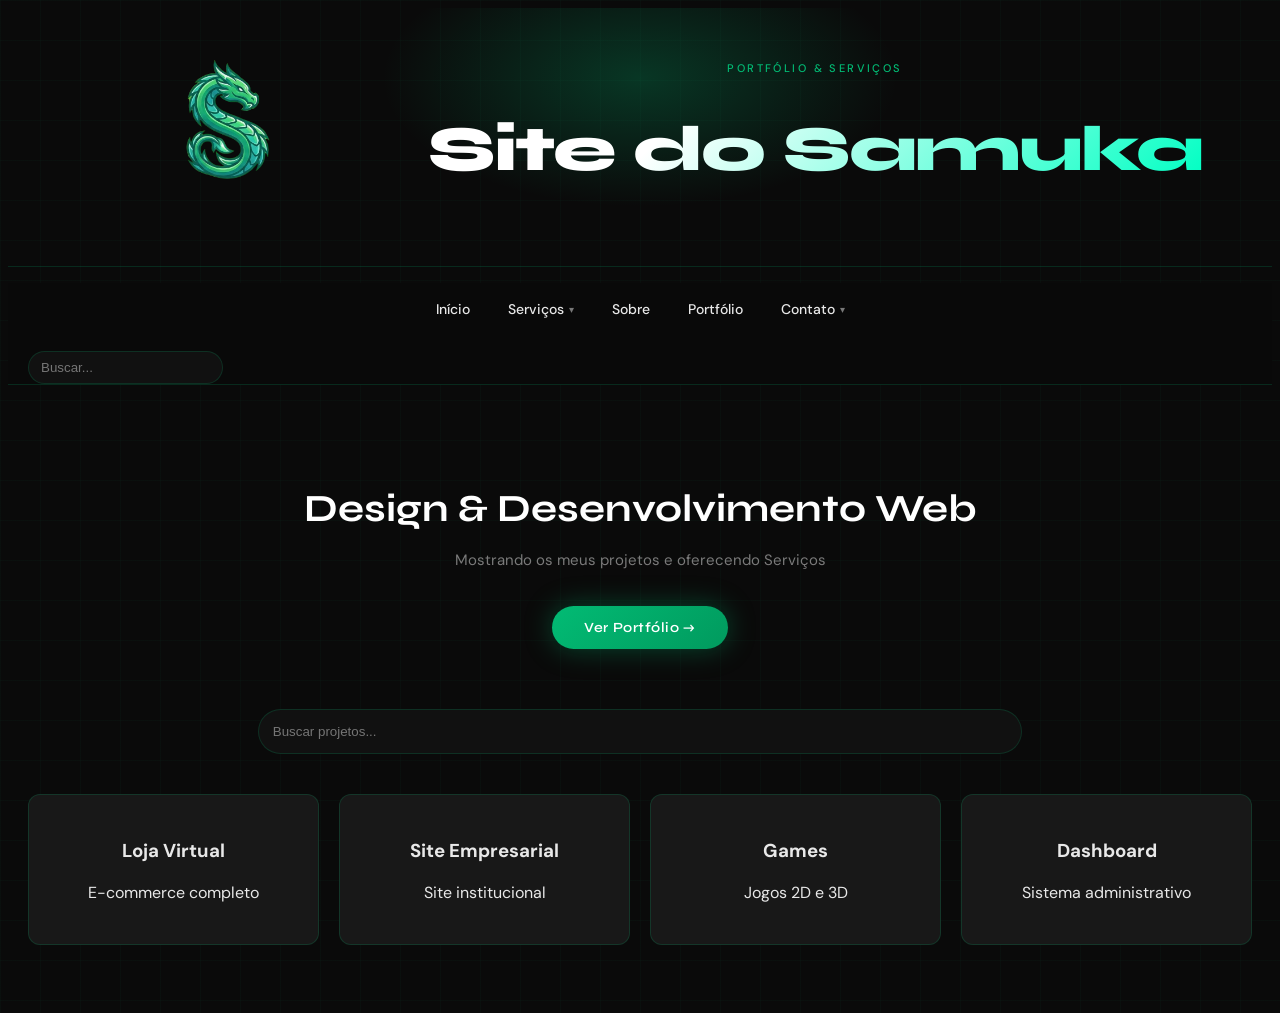
==== Index.html @ f38a070e "Primeiro commit" ====
<!DOCTYPE html>
<html lang="pt-BR">
<head>
  <meta charset="UTF-8">
  <meta name="viewport" content="width=device-width, initial-scale=1.0">
  <title>Site do Samuka</title>
  <link rel="preconnect" href="https://fonts.googleapis.com">
  <link rel="preconnect" href="https://fonts.gstatic.com" crossorigin>
  <link href="https://fonts.googleapis.com/css2?family=Syne:wght@400;600;700;800&family=DM+Sans:wght@300;400;500&display=swap" rel="stylesheet">
  <link rel="stylesheet" href="Frontend.css">
  </head>
<body>
 

<header class="header">
  <div class="header-content">
    <img src="Dragon.png" alt="Logo do site" class="logo">
    
    <div>
      <p class="header-label">Portfólio &amp; Serviços</p>
      <h1>Site do Samuka</h1>
    </div>
  </div>
</header>

<nav aria-label="Menu principal">
  <ul>
 
    <li>
      <a href="teste.html">Início</a>
    </li>
 
    <li class="has-sub">
      <a href="#">Serviços</a>
      <ul class="dropdown" role="menu">
        <li><a href="#" role="menuitem"><span class="icon">🎨</span> Web Design</a></li>
        <li><a href="#" role="menuitem"><span class="icon">⚙️</span> Desenvolvimento</a></li>
        <li><a href="#" role="menuitem"><span class="icon">📈</span> SEO</a></li>
      </ul>
    </li>
 
    <li>
      <a href="#">Sobre</a>
    </li>
 
    <li>
      <a href="#">Portfólio</a>
    </li>
 
    <li class="has-sub">
      <a href="#">Contato</a>
      <ul class="dropdown" role="menu">
        <li><a href="tel:+55 (47)98482-1942" role="menuitem"><span class="icon">📞</span> Telefone</a></li>
        <li><a href="mailto: samuelvs186@gmail.com" role="menuitem"><span class="icon">✉️</span> E-mail</a></li>
        <div class="divider"></div>
        <li><a href="https://wa.me/" target="_blank" rel="noopener" role="menuitem"><span class="icon">💬</span> WhatsApp</a></li>
        <li><a href="https://instagram.com/" target="_blank" rel="noopener" role="menuitem"><span class="icon">📸</span> Instagram</a></li>
        <li><a href="https://linkedin.com/" target="_blank" rel="noopener" role="menuitem"><span class="icon">💼</span> LinkedIn</a></li>
        <li><a href="https://t.me/" target="_blank" rel="noopener" role="menuitem"><span class="icon">✈️</span> Telegram</a></li>
      </ul>
    </li>
 
  </ul>
  <li class="search-box">
  <input type="text" placeholder="Buscar...">
</li>
</nav>
 

<section class="hero">
  <h2>Design &amp; Desenvolvimento Web</h2>
  <p>Mostrando os meus projetos e oferecendo Serviços</p>
  <a href="#" class="hero-btn">Ver Portfólio →</a>
</section>
 
<section class="portfolio">

  <input type="text" id="searchInput" placeholder="Buscar projetos...">

  <div class="grid">

    <div class="card" data-name="site loja ecommerce">
      <h3>Loja Virtual</h3>
      <p>E-commerce completo</p>
    </div>

    <div class="card" data-name="site institucional empresa">
      <h3>Site Empresarial</h3>
      <p>Site institucional</p>
    </div>

    <div class="card" data-name="landing page marketing">
      <h3>Games</h3>
      <p>Jogos 2D e 3D</p>
    </div>

    <div class="card" data-name="app dashboard sistema">
      <h3>Dashboard</h3>
      <p>Sistema administrativo</p>
    </div>

  </div>

</section>
<script src="Backend.js"></script>
</body>
</html>
---- Frontend.css ----
::before, *::after {
      box-sizing: border-box;
      margin: 0;
      padding: 0;
    }
 
    :root {
      --green:       #02bb74;
      --green-light: #00ffc3;
      --green-dark:  #019a5e;
      --bg:          #0a0a0a;
      --surface:     #111111;
      --surface2:    #181818;
      --border:      rgba(2,187,116,0.18);
      --text:        #e8e8e8;
      --muted:       #7a7a7a;
    }
 
    html { scroll-behavior: smooth; }
 
    body {
      background-color: var(--bg);
      color: var(--text);
      font-family: 'DM Sans', sans-serif;
      min-height: 100vh;
      /* subtle grid texture */
      background-image:
        linear-gradient(rgba(2,187,116,0.03) 1px, transparent 1px),
        linear-gradient(90deg, rgba(2,187,116,0.03) 1px, transparent 1px);
      background-size: 40px 40px;
    }
 
    
    header {
      position: relative;
      padding: 52px 40px 44px;
      text-align: center;
      overflow: hidden;
      border-bottom: 1px solid var(--border);
    }
 
    
    header::before {
      content: '';
      position: absolute;
      top: -60px; left: 50%;
      transform: translateX(-50%);
      width: 520px; height: 260px;
      background: radial-gradient(ellipse, rgba(2,187,116,0.25) 0%, transparent 70%);
      pointer-events: none;
    }
 
    .header-label {
      font-family: 'DM Sans', sans-serif;
      font-size: 11px;
      font-weight: 500;
      letter-spacing: 0.22em;
      text-transform: uppercase;
      color: var(--green);
      margin-bottom: 12px;
      opacity: 0;
      animation: fadeUp 0.6s ease forwards 0.1s;
    }
 
    header h1 {
      font-family: 'Syne', sans-serif;
      font-size: clamp(2.4rem, 6vw, 4rem);
      font-weight: 800;
      line-height: 1;
      letter-spacing: -0.03em;
      background: linear-gradient(135deg, #fff 30%, var(--green-light));
      -webkit-background-clip: text;
      -webkit-text-fill-color: transparent;
      background-clip: text;
      opacity: 0;
      animation: fadeUp 0.7s ease forwards 0.25s;
    }
    .header {
  text-align: center;
  padding: 20px;
}

.header-content {
  display: grid;
  grid-template-columns: 1fr auto 1fr;
  align-items: center;
}


.logo {
  justify-self: start;
  width: 400px; 
}


.text {
  text-align: center;
  justify-self: center;
}


.logo:hover {
  transform: scale(1.1) rotate(-2deg);
}
 
    
    nav {
      position: sticky;
      top: 0;
      z-index: 100;
      background: rgba(10,10,10,0.85);
      backdrop-filter: blur(16px);
      -webkit-backdrop-filter: blur(16px);
      border-bottom: 1px solid var(--border);
    }
 
    nav > ul {
      list-style: none;
      display: flex;
      justify-content: center;
      flex-wrap: wrap;
      gap: 2px;
      padding: 6px 16px;
    }
 
    nav > ul > li {
      position: relative;
    }
 
    nav > ul > li > a {
      display: flex;
      align-items: center;
      gap: 5px;
      padding: 11px 18px;
      color: var(--text);
      text-decoration: none;
      font-family: 'DM Sans', sans-serif;
      font-size: 14px;
      font-weight: 500;
      border-radius: 8px;
      transition: background 0.2s, color 0.2s;
      white-space: nowrap;
    }
 
    
    nav > ul > li.has-sub > a::after {
      content: '▾';
      font-size: 10px;
      opacity: 0.5;
      transition: transform 0.25s;
    }
 
    nav > ul > li.has-sub:hover > a::after {
      transform: rotate(180deg);
    }
 
    nav > ul > li > a:hover,
    nav > ul > li:hover > a {
      background: rgba(2,187,116,0.12);
      color: var(--green-light);
    }
 
    
    .dropdown {
      list-style: none;
      display: none;
      position: absolute;
      top: calc(100% + 8px);
      left: 50%;
      transform: translateX(-50%);
      background: var(--surface2);
      border: 1px solid var(--border);
      border-radius: 12px;
      min-width: 190px;
      padding: 6px;
      box-shadow: 0 16px 40px rgba(0,0,0,0.7), 0 0 0 1px rgba(2,187,116,0.05);
      z-index: 200;
    }
 
    nav > ul > li:hover .dropdown,
    nav > ul > li:focus-within .dropdown {
      display: block;
      animation: dropIn 0.22s ease;
    }
 
    .dropdown li a {
      display: flex;
      align-items: center;
      gap: 10px;
      padding: 10px 14px;
      color: var(--muted);
      text-decoration: none;
      font-size: 13.5px;
      border-radius: 8px;
      transition: background 0.18s, color 0.18s, padding-left 0.18s;
      white-space: nowrap;
    }
 
    .dropdown li a .icon {
      font-size: 15px;
      width: 20px;
      text-align: center;
      flex-shrink: 0;
    }
 
    .dropdown li a:hover {
      background: rgba(2,187,116,0.12);
      color: var(--green-light);
      padding-left: 18px;
    }
 
    
    .dropdown .divider {
      height: 1px;
      background: var(--border);
      margin: 5px 8px;
    }
 
    
    @keyframes fadeUp {
      from { opacity: 0; transform: translateY(14px); }
      to   { opacity: 1; transform: translateY(0);    }
    }
 
    @keyframes dropIn {
      from { opacity: 0; transform: translateX(-50%) translateY(8px); }
      to   { opacity: 1; transform: translateX(-50%) translateY(0);   }
    }
 
    /* ── HERO PLACEHOLDER ── */
    .hero {
      max-width: 680px;
      margin: 100px auto 0;
      text-align: center;
      padding: 0 24px;
      opacity: 0;
      animation: fadeUp 0.8s ease forwards 0.5s;
    }
 
    .hero h2 {
      font-family: 'Syne', sans-serif;
      font-size: clamp(1.6rem, 4vw, 2.4rem);
      font-weight: 700;
      margin-bottom: 16px;
      color: #fff;
    }
 
    .hero p {
      color: var(--muted);
      font-size: 15px;
      line-height: 1.7;
      margin-bottom: 32px;
    }
 
    .hero-btn {
      display: inline-block;
      padding: 13px 32px;
      background: linear-gradient(135deg, var(--green), var(--green-dark));
      color: #fff;
      text-decoration: none;
      font-family: 'Syne', sans-serif;
      font-weight: 600;
      font-size: 14px;
      letter-spacing: 0.04em;
      border-radius: 50px;
      box-shadow: 0 0 28px rgba(2,187,116,0.35);
      transition: transform 0.2s, box-shadow 0.2s;
    }
 
    .hero-btn:hover {
      transform: translateY(-2px);
      box-shadow: 0 0 40px rgba(2,187,116,0.55);
    }
    .search-box {
  display: flex;
  align-items: center;
  margin-left: 20px;
}

.search-box input {
  padding: 8px 12px;
  border-radius: 20px;
  border: 1px solid var(--border);
  background: #111;
  color: #fff;
  outline: none;
  transition: 0.3s;
}

.search-box input:focus {
  border-color: var(--green);
  box-shadow: 0 0 10px rgba(0,255,195,0.3);
}
.portfolio {
  padding: 60px 20px;
  text-align: center;
}

#searchInput {
  width: 60%;
  padding: 14px;
  border-radius: 25px;
  border: 1px solid var(--border);
  background: #111;
  color: #fff;
  margin-bottom: 40px;
  outline: none;
}


.grid {
  display: grid;
  grid-template-columns: repeat(auto-fit, minmax(220px, 1fr));
  gap: 20px;
}


.card {
  background: var(--surface2);
  padding: 25px;
  border-radius: 12px;
  border: 1px solid var(--border);
  transition: 0.3s;
}

.card:hover {
  transform: translateY(-5px);
  box-shadow: 0 0 20px rgba(0,255,195,0.2);
}
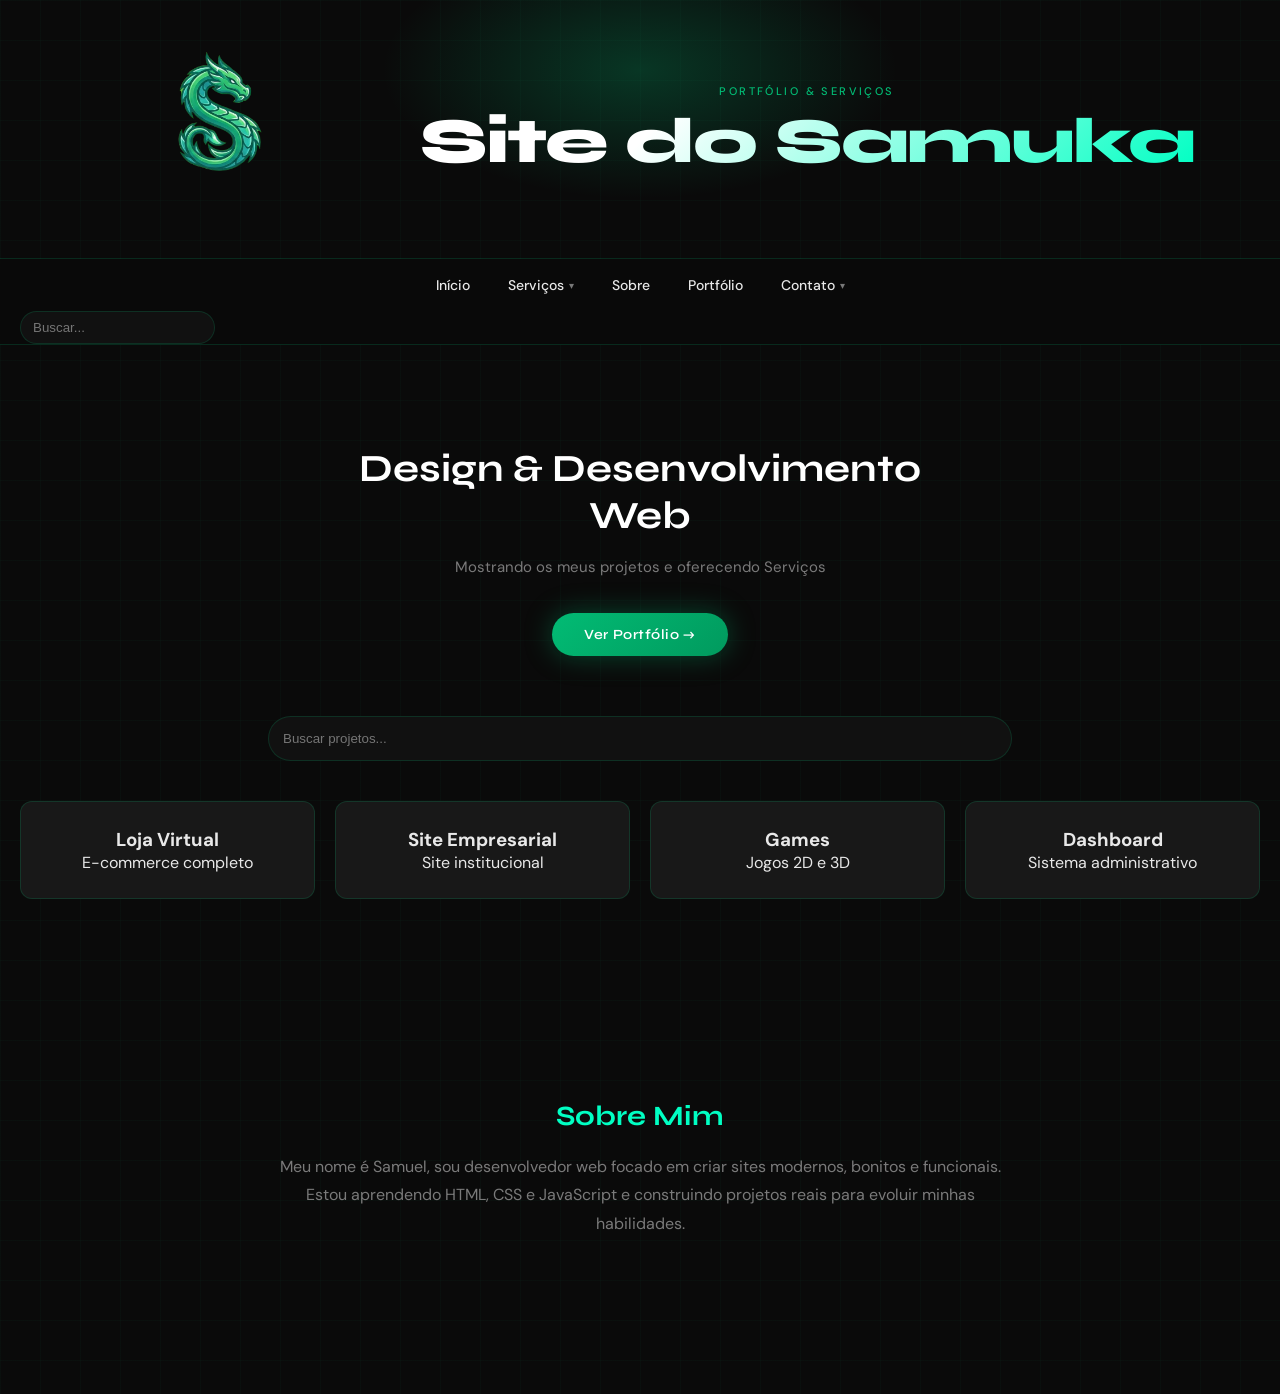
==== commit 1ea533ee: "Update, Pagina sobre" ====
--- a/Index.html
+++ b/Index.html
@@ -40,7 +40,7 @@
     </li>
  
     <li>
-      <a href="#">Sobre</a>
+      <a href="#sobre">Sobre</a>
     </li>
  
     <li>
@@ -102,6 +102,18 @@
   </div>
 
 </section>
+
+<section id="sobre" class="conteudo">
+  <h2>Sobre Mim</h2>
+
+  <p>
+    Meu nome é Samuel, sou desenvolvedor web focado em criar sites modernos,
+    bonitos e funcionais. Estou aprendendo HTML, CSS e JavaScript e construindo projetos reais
+    para evoluir minhas habilidades.
+  </p>
+
+  
+</section>
 <script src="Backend.js"></script>
 </body>
 </html>
--- a/Frontend.css
+++ b/Frontend.css
@@ -1,3 +1,13 @@
+* {
+  margin: 0;
+  padding: 0;
+  box-sizing: border-box;
+}
+
+html {
+  scroll-behavior: smooth;
+}
+
 ::before, *::after {
       box-sizing: border-box;
       margin: 0;
@@ -23,7 +33,7 @@
       color: var(--text);
       font-family: 'DM Sans', sans-serif;
       min-height: 100vh;
-      /* subtle grid texture */
+      
       background-image:
         linear-gradient(rgba(2,187,116,0.03) 1px, transparent 1px),
         linear-gradient(90deg, rgba(2,187,116,0.03) 1px, transparent 1px);
@@ -326,4 +336,29 @@
 .card:hover {
   transform: translateY(-5px);
   box-shadow: 0 0 20px rgba(0,255,195,0.2);
+}
+.conteudo {
+  max-width: 800px;
+  margin: 120px auto;
+  padding: 20px;
+  text-align: center;
+}
+
+.conteudo h2 {
+  font-family: 'Syne', sans-serif;
+  font-size: 28px;
+  margin-bottom: 20px;
+  color: var(--green-light);
+}
+
+.conteudo p {
+  color: var(--muted);
+  line-height: 1.8;
+  margin-bottom: 15px;
+}
+.sobre-box {
+  background: var(--surface2);
+  border: 1px solid var(--border);
+  padding: 30px;
+  border-radius: 12px;
 }
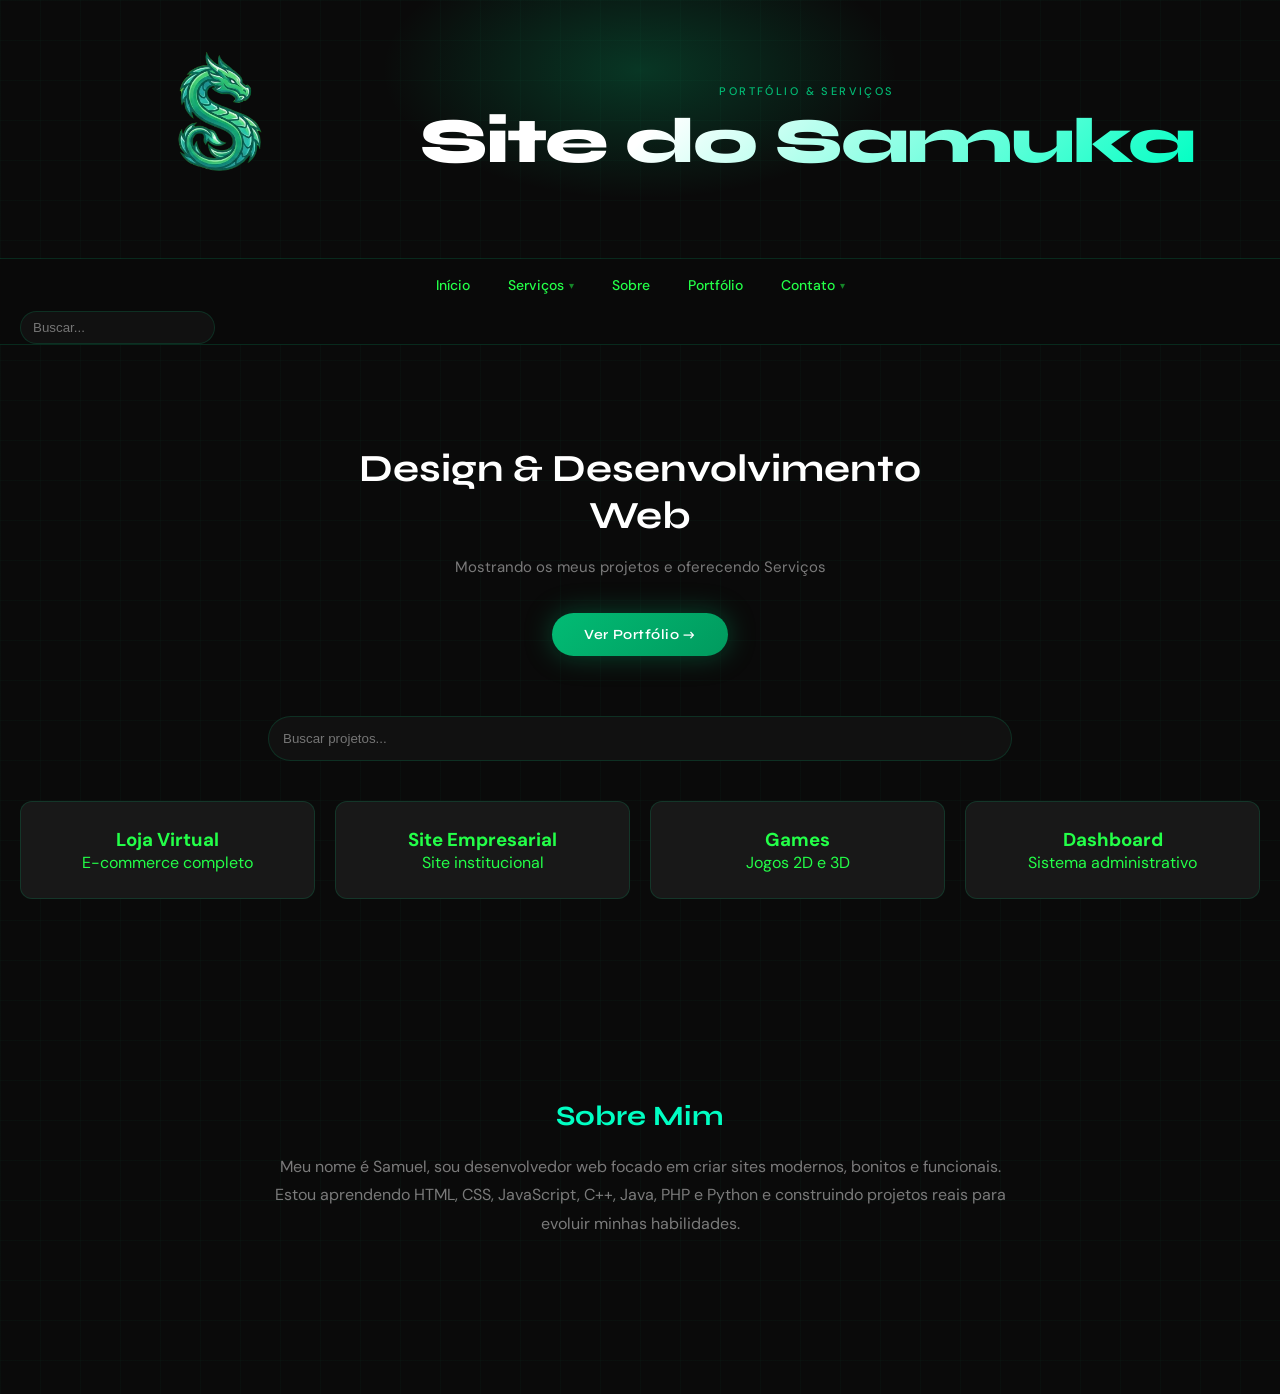
==== commit f455d243: "Paginas" ====
--- a/Index.html
+++ b/Index.html
@@ -25,45 +25,36 @@
 
 <nav aria-label="Menu principal">
   <ul>
- 
-    <li>
-      <a href="teste.html">Início</a>
-    </li>
- 
+    <li><a href="serviços.html">Início</a></li>
+    
     <li class="has-sub">
-      <a href="#">Serviços</a>
+      <a href="servicos.html">Serviços</a>
       <ul class="dropdown" role="menu">
-        <li><a href="#" role="menuitem"><span class="icon">🎨</span> Web Design</a></li>
-        <li><a href="#" role="menuitem"><span class="icon">⚙️</span> Desenvolvimento</a></li>
-        <li><a href="#" role="menuitem"><span class="icon">📈</span> SEO</a></li>
+        <li><a href="servicos.html#webdesign" role="menuitem"><span class="icon">🎨</span> Web Design</a></li>
+        <li><a href="servicos.html#desenvolvimento" role="menuitem"><span class="icon">⚙️</span> Desenvolvimento</a></li>
+        <li><a href="servicos.html#seo" role="menuitem"><span class="icon">📈</span> SEO</a></li>
       </ul>
     </li>
  
-    <li>
-      <a href="#sobre">Sobre</a>
-    </li>
- 
-    <li>
-      <a href="#">Portfólio</a>
-    </li>
+    <li><a href="sobre.html">Sobre</a></li>
+    <li><a href="portfolio.html">Portfólio</a></li>
  
     <li class="has-sub">
-      <a href="#">Contato</a>
+      <a href="contato.html">Contato</a>
       <ul class="dropdown" role="menu">
-        <li><a href="tel:+55 (47)98482-1942" role="menuitem"><span class="icon">📞</span> Telefone</a></li>
-        <li><a href="mailto: samuelvs186@gmail.com" role="menuitem"><span class="icon">✉️</span> E-mail</a></li>
+        <li><a href="tel:+5547984821942" role="menuitem"><span class="icon">📞</span> Telefone</a></li>
+        <li><a href="mailto:samuelvs186@gmail.com" role="menuitem"><span class="icon">✉️</span> E-mail</a></li>
         <div class="divider"></div>
-        <li><a href="https://wa.me/" target="_blank" rel="noopener" role="menuitem"><span class="icon">💬</span> WhatsApp</a></li>
+        <li><a href="https://wa.me/5547984821942" target="_blank" rel="noopener" role="menuitem"><span class="icon">💬</span> WhatsApp</a></li>
         <li><a href="https://instagram.com/" target="_blank" rel="noopener" role="menuitem"><span class="icon">📸</span> Instagram</a></li>
-        <li><a href="https://linkedin.com/" target="_blank" rel="noopener" role="menuitem"><span class="icon">💼</span> LinkedIn</a></li>
-        <li><a href="https://t.me/" target="_blank" rel="noopener" role="menuitem"><span class="icon">✈️</span> Telegram</a></li>
+        <li><a href="https://www.linkedin.com/in/samuel-virgens-dos-santos-5929032bb" target="_blank" rel="noopener" role="menuitem"><span class="icon">💼</span> LinkedIn</a></li>
       </ul>
     </li>
- 
   </ul>
-  <li class="search-box">
-  <input type="text" placeholder="Buscar...">
-</li>
+  
+  <div class="search-box">
+    <input type="text" placeholder="Buscar...">
+  </div>
 </nav>
  
 
@@ -108,7 +99,7 @@
 
   <p>
     Meu nome é Samuel, sou desenvolvedor web focado em criar sites modernos,
-    bonitos e funcionais. Estou aprendendo HTML, CSS e JavaScript e construindo projetos reais
+    bonitos e funcionais. Estou aprendendo HTML, CSS, JavaScript, C++, Java, PHP e Python e construindo projetos reais
     para evoluir minhas habilidades.
   </p>
 
--- a/Frontend.css
+++ b/Frontend.css
@@ -22,7 +22,7 @@
       --surface:     #111111;
       --surface2:    #181818;
       --border:      rgba(2,187,116,0.18);
-      --text:        #e8e8e8;
+      --text:        #23ff48;
       --muted:       #7a7a7a;
     }
  
@@ -237,7 +237,7 @@
       to   { opacity: 1; transform: translateX(-50%) translateY(0);   }
     }
  
-    /* ── HERO PLACEHOLDER ── */
+    
     .hero {
       max-width: 680px;
       margin: 100px auto 0;
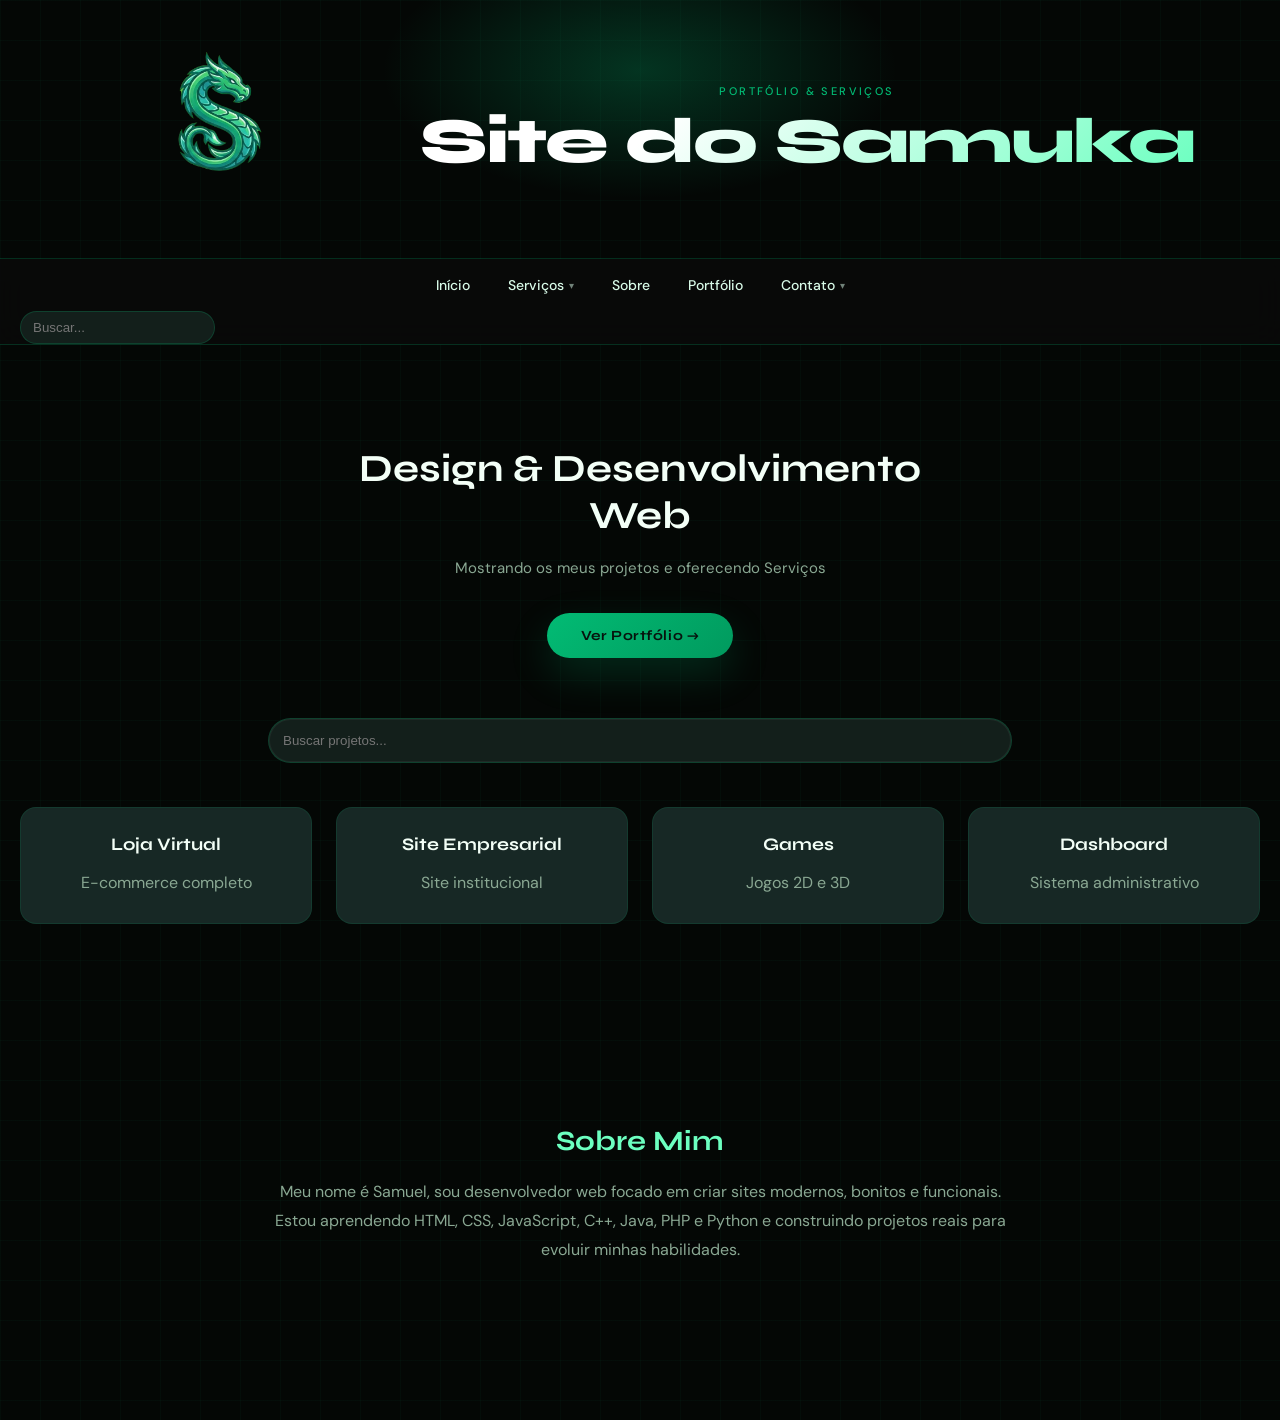
==== commit ee7cbf0f: "Port-nav-pag" ====
--- a/Index.html
+++ b/Index.html
@@ -25,7 +25,7 @@
 
 <nav aria-label="Menu principal">
   <ul>
-    <li><a href="serviços.html">Início</a></li>
+    <li><a href="Index.html">Início</a></li>
     
     <li class="has-sub">
       <a href="servicos.html">Serviços</a>
@@ -36,7 +36,7 @@
       </ul>
     </li>
  
-    <li><a href="sobre.html">Sobre</a></li>
+    <li><a href="Index.html#sobre">Sobre</a></li>
     <li><a href="portfolio.html">Portfólio</a></li>
  
     <li class="has-sub">
@@ -61,7 +61,7 @@
 <section class="hero">
   <h2>Design &amp; Desenvolvimento Web</h2>
   <p>Mostrando os meus projetos e oferecendo Serviços</p>
-  <a href="#" class="hero-btn">Ver Portfólio →</a>
+  <a href="portfolio.html" class="hero-btn">Ver Portfólio →</a>
 </section>
  
 <section class="portfolio">
@@ -107,4 +107,4 @@
 </section>
 <script src="Backend.js"></script>
 </body>
-</html>+</html>
--- a/Frontend.css
+++ b/Frontend.css
@@ -16,14 +16,16 @@
  
     :root {
       --green:       #02bb74;
-      --green-light: #00ffc3;
+      --green-light: #6cffc0;
       --green-dark:  #019a5e;
-      --bg:          #0a0a0a;
-      --surface:     #111111;
-      --surface2:    #181818;
-      --border:      rgba(2,187,116,0.18);
-      --text:        #23ff48;
-      --muted:       #7a7a7a;
+      --bg:          #040705;
+      --surface:     #131f1b;
+      --surface2:    #172825;
+      --border:      rgba(2,187,116,0.22);
+      --text:        #d8fbe8;
+      --muted:       #8aa893;
+      --heading:     #f3fff7;
+      --shadow:      rgba(0,255,195,0.16);
     }
  
     html { scroll-behavior: smooth; }
@@ -35,8 +37,8 @@
       min-height: 100vh;
       
       background-image:
-        linear-gradient(rgba(2,187,116,0.03) 1px, transparent 1px),
-        linear-gradient(90deg, rgba(2,187,116,0.03) 1px, transparent 1px);
+        linear-gradient(rgba(2,187,116,0.035) 1px, transparent 1px),
+        linear-gradient(90deg, rgba(2,187,116,0.035) 1px, transparent 1px);
       background-size: 40px 40px;
     }
  
@@ -252,91 +254,255 @@
       font-size: clamp(1.6rem, 4vw, 2.4rem);
       font-weight: 700;
       margin-bottom: 16px;
-      color: #fff;
+      color: var(--heading);
     }
  
     .hero p {
       color: var(--muted);
       font-size: 15px;
-      line-height: 1.7;
+      line-height: 1.75;
       margin-bottom: 32px;
+      max-width: 640px;
+      margin-left: auto;
+      margin-right: auto;
     }
  
     .hero-btn {
       display: inline-block;
-      padding: 13px 32px;
+      padding: 14px 34px;
       background: linear-gradient(135deg, var(--green), var(--green-dark));
-      color: #fff;
+      color: #07120d;
       text-decoration: none;
       font-family: 'Syne', sans-serif;
-      font-weight: 600;
+      font-weight: 700;
       font-size: 14px;
       letter-spacing: 0.04em;
       border-radius: 50px;
-      box-shadow: 0 0 28px rgba(2,187,116,0.35);
-      transition: transform 0.2s, box-shadow 0.2s;
+      box-shadow: 0 16px 40px rgba(2,187,116,0.2);
+      transition: transform 0.2s, box-shadow 0.2s, filter 0.2s;
     }
  
     .hero-btn:hover {
       transform: translateY(-2px);
-      box-shadow: 0 0 40px rgba(2,187,116,0.55);
-    }
+      box-shadow: 0 24px 55px rgba(0,255,195,0.28);
+      filter: brightness(1.05);
+    }
+
     .search-box {
-  display: flex;
-  align-items: center;
-  margin-left: 20px;
-}
-
-.search-box input {
-  padding: 8px 12px;
-  border-radius: 20px;
-  border: 1px solid var(--border);
-  background: #111;
-  color: #fff;
-  outline: none;
-  transition: 0.3s;
-}
-
-.search-box input:focus {
-  border-color: var(--green);
-  box-shadow: 0 0 10px rgba(0,255,195,0.3);
-}
-.portfolio {
-  padding: 60px 20px;
-  text-align: center;
-}
-
-#searchInput {
-  width: 60%;
-  padding: 14px;
-  border-radius: 25px;
-  border: 1px solid var(--border);
-  background: #111;
-  color: #fff;
-  margin-bottom: 40px;
-  outline: none;
-}
-
-
-.grid {
-  display: grid;
-  grid-template-columns: repeat(auto-fit, minmax(220px, 1fr));
-  gap: 20px;
-}
-
-
-.card {
-  background: var(--surface2);
-  padding: 25px;
-  border-radius: 12px;
-  border: 1px solid var(--border);
-  transition: 0.3s;
-}
-
-.card:hover {
-  transform: translateY(-5px);
-  box-shadow: 0 0 20px rgba(0,255,195,0.2);
-}
+      display: flex;
+      align-items: center;
+      margin-left: 20px;
+    }
+
+    .search-box input {
+      padding: 8px 12px;
+      border-radius: 20px;
+      border: 1px solid var(--border);
+      background: var(--surface);
+      color: #e9ffec;
+      outline: none;
+      transition: 0.3s;
+    }
+
+    .search-box input:focus {
+      border-color: var(--green);
+      box-shadow: 0 0 10px rgba(0,255,195,0.3);
+    }
+
+    .portfolio {
+      padding: 60px 20px;
+      text-align: center;
+    }
+
+    .portfolio-header {
+      margin-bottom: 44px;
+    }
+
+    .portfolio-header h2 {
+      margin-top: 0;
+      margin-bottom: 16px;
+      color: var(--heading);
+    }
+
+    .portfolio-header p {
+      color: var(--muted);
+      max-width: 720px;
+      margin: 0 auto;
+    }
+
+    #searchInput {
+      width: 60%;
+      padding: 14px;
+      border-radius: 25px;
+      border: 1px solid var(--border);
+      background: var(--surface);
+      color: #e9ffec;
+      margin-bottom: 44px;
+      outline: none;
+      box-shadow: inset 0 0 0 1px rgba(255,255,255,0.05);
+    }
+
+
+    .grid {
+      display: grid;
+      grid-template-columns: repeat(auto-fit, minmax(220px, 1fr));
+      gap: 24px;
+    }
+
+
+    .card {
+      background: var(--surface2);
+      padding: 26px;
+      border-radius: 16px;
+      border: 1px solid rgba(2,187,116,0.12);
+      transition: transform 0.25s ease, box-shadow 0.25s ease, border-color 0.25s ease;
+    }
+
+    .card h3 {
+      margin-bottom: 14px;
+      color: var(--heading);
+      font-family: 'Syne', sans-serif;
+      font-size: 1.1rem;
+    }
+
+    .card p {
+      color: var(--muted);
+      line-height: 1.75;
+    }
+
+    .card img,
+    .card .card-image {
+      width: 100%;
+      height: auto;
+      display: block;
+      border-radius: 14px;
+      margin-bottom: 18px;
+    }
+
+    .card:hover {
+      transform: translateY(-6px);
+      box-shadow: 0 20px 50px rgba(0,255,195,0.16);
+      border-color: rgba(0,255,195,0.22);
+    }
+
+    .card.card-modal-trigger {
+      cursor: pointer;
+    }
+
+    .modal-overlay {
+      display: none;
+      position: fixed;
+      inset: 0;
+      background: rgba(3,6,4,0.9);
+      backdrop-filter: blur(10px);
+      z-index: 500;
+      align-items: center;
+      justify-content: center;
+      padding: 24px;
+    }
+
+    .modal-overlay.active {
+      display: flex;
+    }
+
+    .modal-content {
+      width: min(720px, 100%);
+      max-height: 90vh;
+      overflow-y: auto;
+      background: rgba(13,29,25,0.98);
+      border: 1px solid rgba(2,187,116,0.16);
+      border-radius: 24px;
+      box-shadow: 0 30px 80px rgba(0,0,0,0.55);
+      padding: 28px;
+      position: relative;
+    }
+
+    .modal-close {
+      position: absolute;
+      top: 18px;
+      right: 18px;
+      width: 42px;
+      height: 42px;
+      border: 1px solid rgba(255,255,255,0.08);
+      border-radius: 50%;
+      background: rgba(0,0,0,0.3);
+      color: var(--heading);
+      font-size: 1.3rem;
+      cursor: pointer;
+      transition: transform 0.2s, background 0.2s;
+    }
+
+    .modal-close:hover {
+      transform: scale(1.05);
+      background: rgba(0,0,0,0.5);
+    }
+
+    .modal-image {
+      width: 100%;
+      height: auto;
+      display: block;
+      border-radius: 18px;
+      margin-bottom: 22px;
+    }
+
+    .modal-body h3 {
+      margin: 0 0 16px;
+      color: var(--heading);
+      font-family: 'Syne', sans-serif;
+    }
+
+    .modal-body p {
+      color: var(--muted);
+      line-height: 1.75;
+      margin-bottom: 26px;
+    }
+
+    .modal-actions {
+      display: flex;
+      flex-wrap: wrap;
+      gap: 16px;
+    }
+
+    .modal-btn {
+      display: inline-flex;
+      align-items: center;
+      justify-content: center;
+      min-width: 170px;
+      padding: 14px 22px;
+      border-radius: 999px;
+      border: none;
+      font-family: 'DM Sans', sans-serif;
+      font-weight: 700;
+      font-size: 0.95rem;
+      color: var(--heading);
+      text-decoration: none;
+      cursor: pointer;
+      transition: transform 0.2s, box-shadow 0.2s, background 0.2s;
+    }
+
+    .modal-btn-primary {
+      background: linear-gradient(135deg, var(--green), var(--green-dark));
+      box-shadow: 0 16px 35px rgba(0,255,195,0.15);
+    }
+
+    .modal-btn-primary:hover {
+      transform: translateY(-2px);
+    }
+
+    .modal-btn-secondary {
+      background: rgba(255,255,255,0.06);
+      color: #d8fbe8;
+    }
+
+    .modal-btn-secondary:disabled {
+      opacity: 0.55;
+      cursor: not-allowed;
+    }
+
+    body.modal-open {
+      overflow: hidden;
+    }
+
 .conteudo {
   max-width: 800px;
   margin: 120px auto;
@@ -361,4 +527,75 @@
   border: 1px solid var(--border);
   padding: 30px;
   border-radius: 12px;
-}+}
+.contato-cards {
+  display: grid;
+  grid-template-columns: repeat(auto-fit, minmax(220px, 1fr));
+  gap: 18px;
+  margin: 30px 0 40px;
+}
+
+.contato-card {
+  background: var(--surface2);
+  border: 1px solid var(--border);
+  border-radius: 18px;
+  padding: 24px;
+  text-align: left;
+}
+
+.contato-card h3 {
+  margin-bottom: 12px;
+  color: #fff;
+}
+
+.contato-card p a {
+  color: var(--text);
+  text-decoration: none;
+}
+
+.contato-card p a:hover {
+  color: var(--green-light);
+}
+
+.contato-form {
+  display: grid;
+  gap: 18px;
+  background: var(--surface2);
+  border: 1px solid var(--border);
+  border-radius: 20px;
+  padding: 30px;
+}
+
+.contato-form label {
+  color: var(--muted);
+  font-size: 14px;
+  text-align: left;
+}
+
+.contato-form input,
+.contato-form textarea {
+  width: 100%;
+  padding: 14px 16px;
+  border-radius: 16px;
+  border: 1px solid rgba(255,255,255,0.08);
+  background: #111;
+  color: #fff;
+  outline: none;
+  font-family: inherit;
+}
+
+.contato-form input:focus,
+.contato-form textarea:focus {
+  border-color: var(--green);
+  box-shadow: 0 0 18px rgba(0,255,195,0.16);
+}
+
+.contato-form textarea {
+  resize: vertical;
+  min-height: 140px;
+}
+
+.contato-form button {
+  justify-self: start;
+  width: auto;
+}
